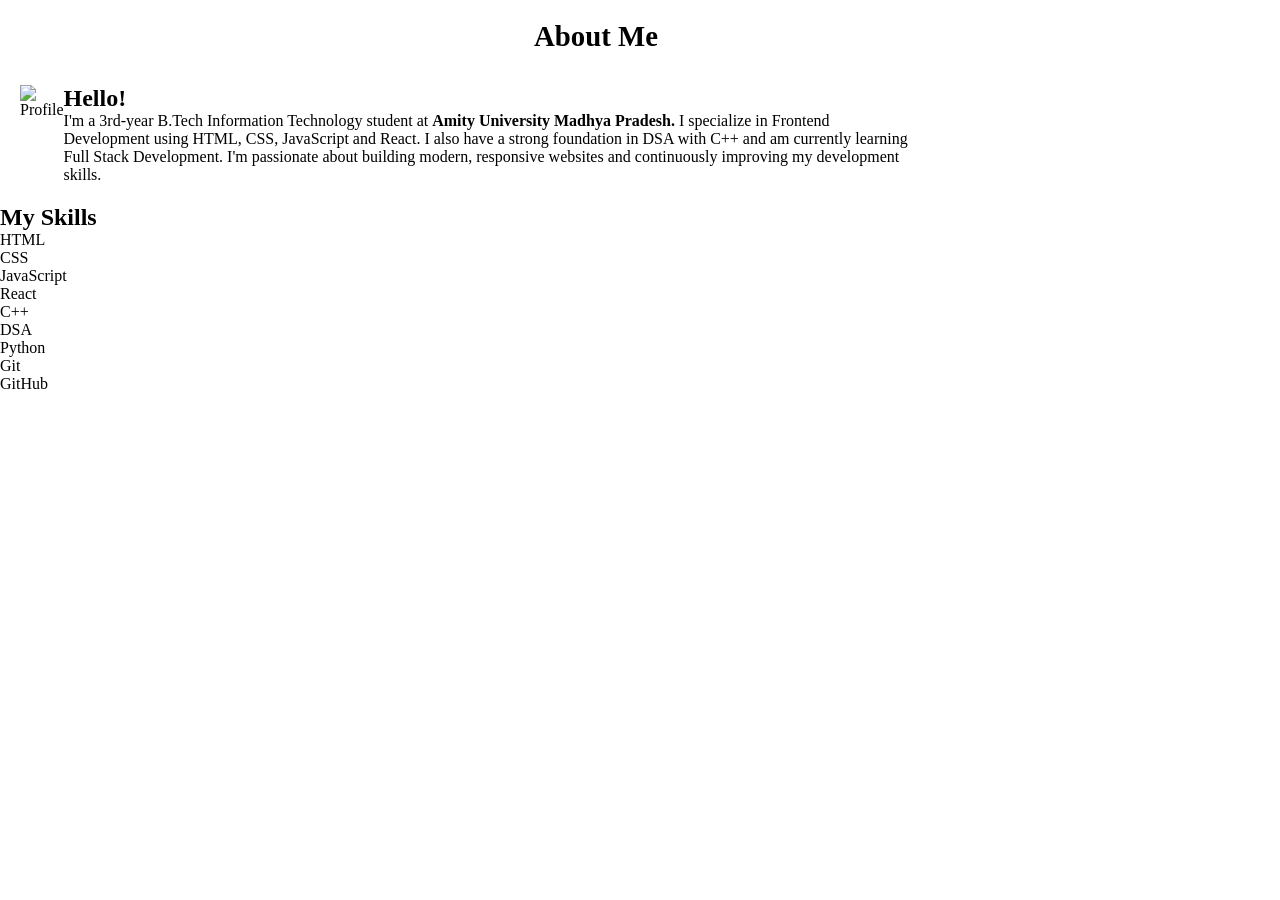
==== about.html @ 3453c0ca "Add files via upload" ====
<!DOCTYPE html>
<html lang="en">
<head>
    <meta charset="UTF-8">
    <meta name="viewport" content="width=device-width, initial-scale=1.0">
    <title>About Me</title>

    <link rel="stylesheet" href="about.css">
</head>
<body>

<header>About Me</header>

<section class="container">

    <div class="image">
        <img src="profile.png" alt="Profile" class="aboutprofile">
    </div>

    <div class="about">

        <h2>Hello!</h2>

        <p>
            I'm a 3rd-year B.Tech Information Technology student at
            <strong>Amity University Madhya Pradesh.</strong>

            I specialize in
            <span>Frontend Development</span>
            using HTML, CSS, JavaScript and React.

            I also have a strong foundation in
            DSA with C++ and am currently learning Full Stack Development.

            I'm passionate about building modern,
            responsive websites and continuously improving my development skills.
        </p>

    </div>

</section>


<section class="skills">

    <h2 class="skillsheading">My Skills</h2>

    <div class="skillsitems">

        <div class="item">HTML</div>
        <div class="item">CSS</div>
        <div class="item">JavaScript</div>
        <div class="item">React</div>
        <div class="item">C++</div>
        <div class="item">DSA</div>
        <div class="item">Python</div>
        <div class="item">Git</div>
        <div class="item">GitHub</div>

    </div>

</section>

</body>
</html>
---- about.css ----
*{
    margin: 0px;
    padding: 0px;
    box-sizing: border-box;
} 
header{
    margin: 20px;
    text-align: center;
    height: 5vh;
    width: 90vw;
    /* border: 2px solid rgb(29, 23, 23); */
    font-weight: bold;
    font-size: 1.8rem;
    
}
.container{
    display: flex;
    flex-direction: row;
    margin: 20px;
    height: fit-content;
    width: 70%;
    justify-content: ;
    .aboutprofile{
        height: 400px;
        width: 200px;
    }
}
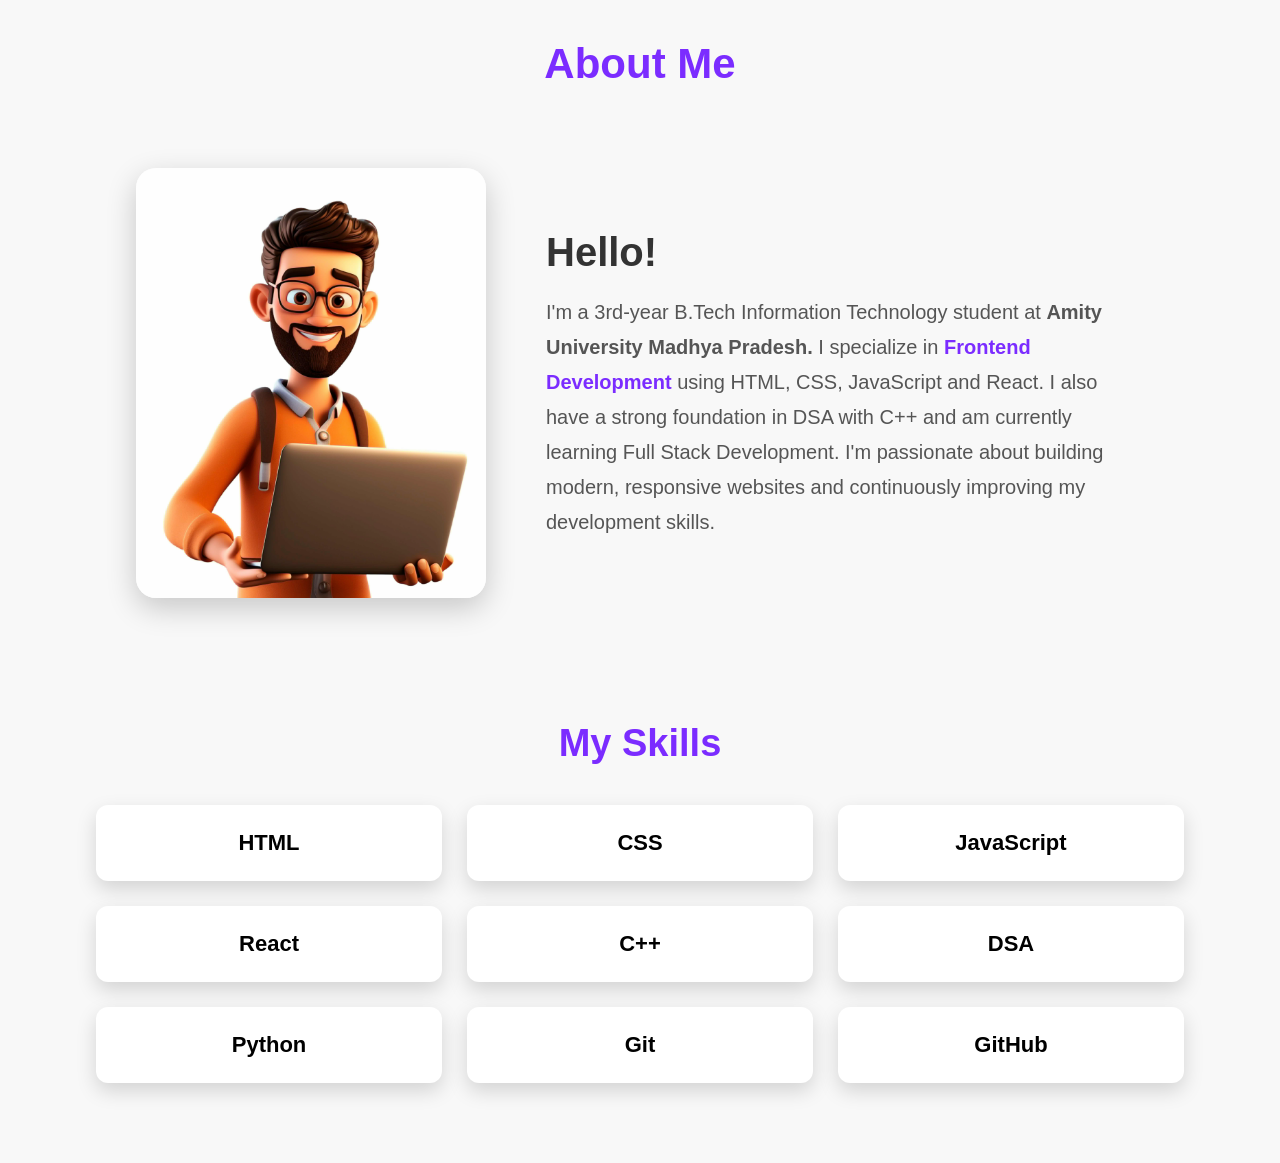
==== commit d2f28895: "Update about.html" ====
--- a/about.html
+++ b/about.html
@@ -14,7 +14,7 @@
 <section class="container">
 
     <div class="image">
-        <img src="profile.png" alt="Profile" class="aboutprofile">
+        <img src="profileme.png" alt="Profile" class="aboutprofile">
     </div>
 
     <div class="about">
@@ -62,4 +62,4 @@
 </section>
 
 </body>
-</html>+</html>
--- a/about.css
+++ b/about.css
@@ -1,27 +1,187 @@
 *{
-    margin: 0px;
-    padding: 0px;
-    box-sizing: border-box;
-} 
+    margin:0;
+    padding:0;
+    box-sizing:border-box;
+    font-family:Arial, Helvetica, sans-serif;
+}
+
+body{
+    background:#f8f8f8;
+}
+
+/* Heading */
+
 header{
-    margin: 20px;
-    text-align: center;
-    height: 5vh;
-    width: 90vw;
-    /* border: 2px solid rgb(29, 23, 23); */
-    font-weight: bold;
-    font-size: 1.8rem;
-    
+
+    text-align:center;
+    font-size:42px;
+    font-weight:bold;
+    color:#7b2cff;
+
+    margin:40px 0;
 }
+
+/* About Section */
+
 .container{
-    display: flex;
-    flex-direction: row;
-    margin: 20px;
-    height: fit-content;
-    width: 70%;
-    justify-content: ;
-    .aboutprofile{
-        height: 400px;
-        width: 200px;
-    }
-} 
+
+    width:85%;
+    margin:auto;
+
+    display:flex;
+    align-items:center;
+    justify-content:space-between;
+
+    gap:60px;
+
+    padding:40px;
+}
+
+/* Image */
+
+.aboutprofile{
+
+    width:350px;
+    height:430px;
+
+    object-fit:cover;
+
+    border-radius:20px;
+
+    box-shadow:0 10px 30px rgba(0,0,0,.2);
+}
+
+/* Text */
+
+.about{
+
+    flex:1;
+}
+
+.about h2{
+
+    font-size:40px;
+
+    color:#333;
+
+    margin-bottom:20px;
+}
+
+.about span{
+
+    color:#7b2cff;
+    font-weight:bold;
+}
+
+.about p{
+
+    font-size:20px;
+
+    line-height:35px;
+
+    color:#555;
+}
+
+/* Skills */
+
+.skills{
+
+    width:85%;
+
+    margin:80px auto;
+}
+
+.skillsheading{
+
+    text-align:center;
+
+    color:#7b2cff;
+
+    font-size:38px;
+
+    margin-bottom:40px;
+}
+
+.skillsitems{
+
+    display:grid;
+
+    grid-template-columns:repeat(3,1fr);
+
+    gap:25px;
+}
+
+.item{
+
+    background:white;
+
+    padding:25px;
+
+    border-radius:12px;
+
+    text-align:center;
+
+    font-size:22px;
+
+    font-weight:bold;
+
+    box-shadow:0 8px 20px rgba(0,0,0,.15);
+
+    transition:.3s;
+}
+
+.item:hover{
+
+    background:#7b2cff;
+
+    color:white;
+
+    transform:translateY(-8px);
+}
+
+/* Responsive */
+
+@media(max-width:900px){
+
+.container{
+
+    flex-direction:column;
+
+    text-align:center;
+}
+
+.skillsitems{
+
+    grid-template-columns:repeat(2,1fr);
+}
+
+.aboutprofile{
+
+    width:280px;
+}
+
+}
+
+@media(max-width:600px){
+
+.skillsitems{
+
+    grid-template-columns:1fr;
+}
+
+header{
+
+    font-size:35px;
+}
+
+.about h2{
+
+    font-size:30px;
+}
+
+.about p{
+
+    font-size:18px;
+}
+
+}
